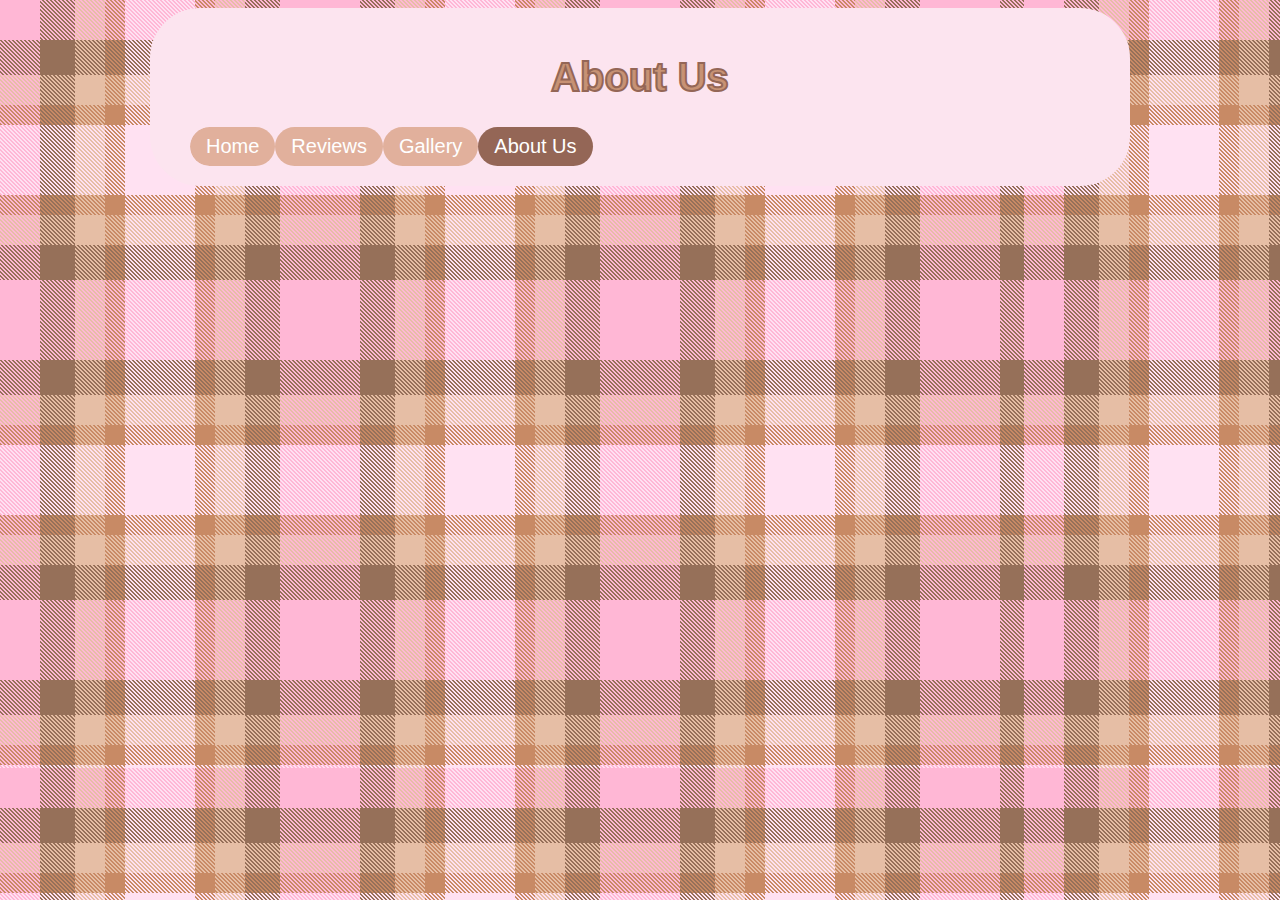
==== aboutus.html @ 881fd3d9 "revamp" ====
<!DOCTYPE html>
<html lang="en">

<head>
    <link rel="stylesheet" href="stylesheet.css">
    <meta charset="UTF-8">
    <meta name="viewport" content="width=device-width, initial-scale=1.0">
    <title>About Us</title>
</head>

<body>
    <div class="wrapper">
        <div class="header">
            <h1>About Us</h1>
        </div>
        <ul>
            <li><a class="nav-boarder " href="index.html">Home</a></li>

            <li><a class="nav-boarder " href="reviews.html">Reviews</a></li>
            <li><a class="nav-boarder" href="gallery.html">Gallery</a></li>
            <li><a class="nav-boarder active" href="aboutus.html">About Us</a></li>


    </div>
    </div>
    </ul>
</body>

</html>
---- stylesheet.css ----
@charset "UTF-8";

body{
    font-family: Verdana, Geneva, Tahoma, sans-serif;
    font-size: 20px;
    background-image: url('images/pinkandbrownplaid.png');
}
.wrapper{
    width:900px;
    margin-left: auto;
    margin-right: auto;
    padding: 20px 40px;
    background-color:#fce4ef;
    border-radius: 50px;
    
}
h1{
    text-align: center;
    color:#c79274;
    -webkit-text-stroke-width: 2px;
    -webkit-text-stroke-color:#946656;
}
ul{
    list-style-type: none;
    margin: 0;
    padding: 0;
    background-color: #fce4ef ;
    border-radius: 50px;
    overflow: hidden;

}
li{
    float: left;
}
li a{
    display:block;
    background-color:#E1B09C;
    color:white;
    padding: 8px 16px; 
    text-decoration: none;
    text-align: center;

}
li a:hover{
    background-color: #C79274;
    color: white;
}
.nav-boarder{
    border-radius: 50px;
}
.active{
    background-color:#946656 ;
}
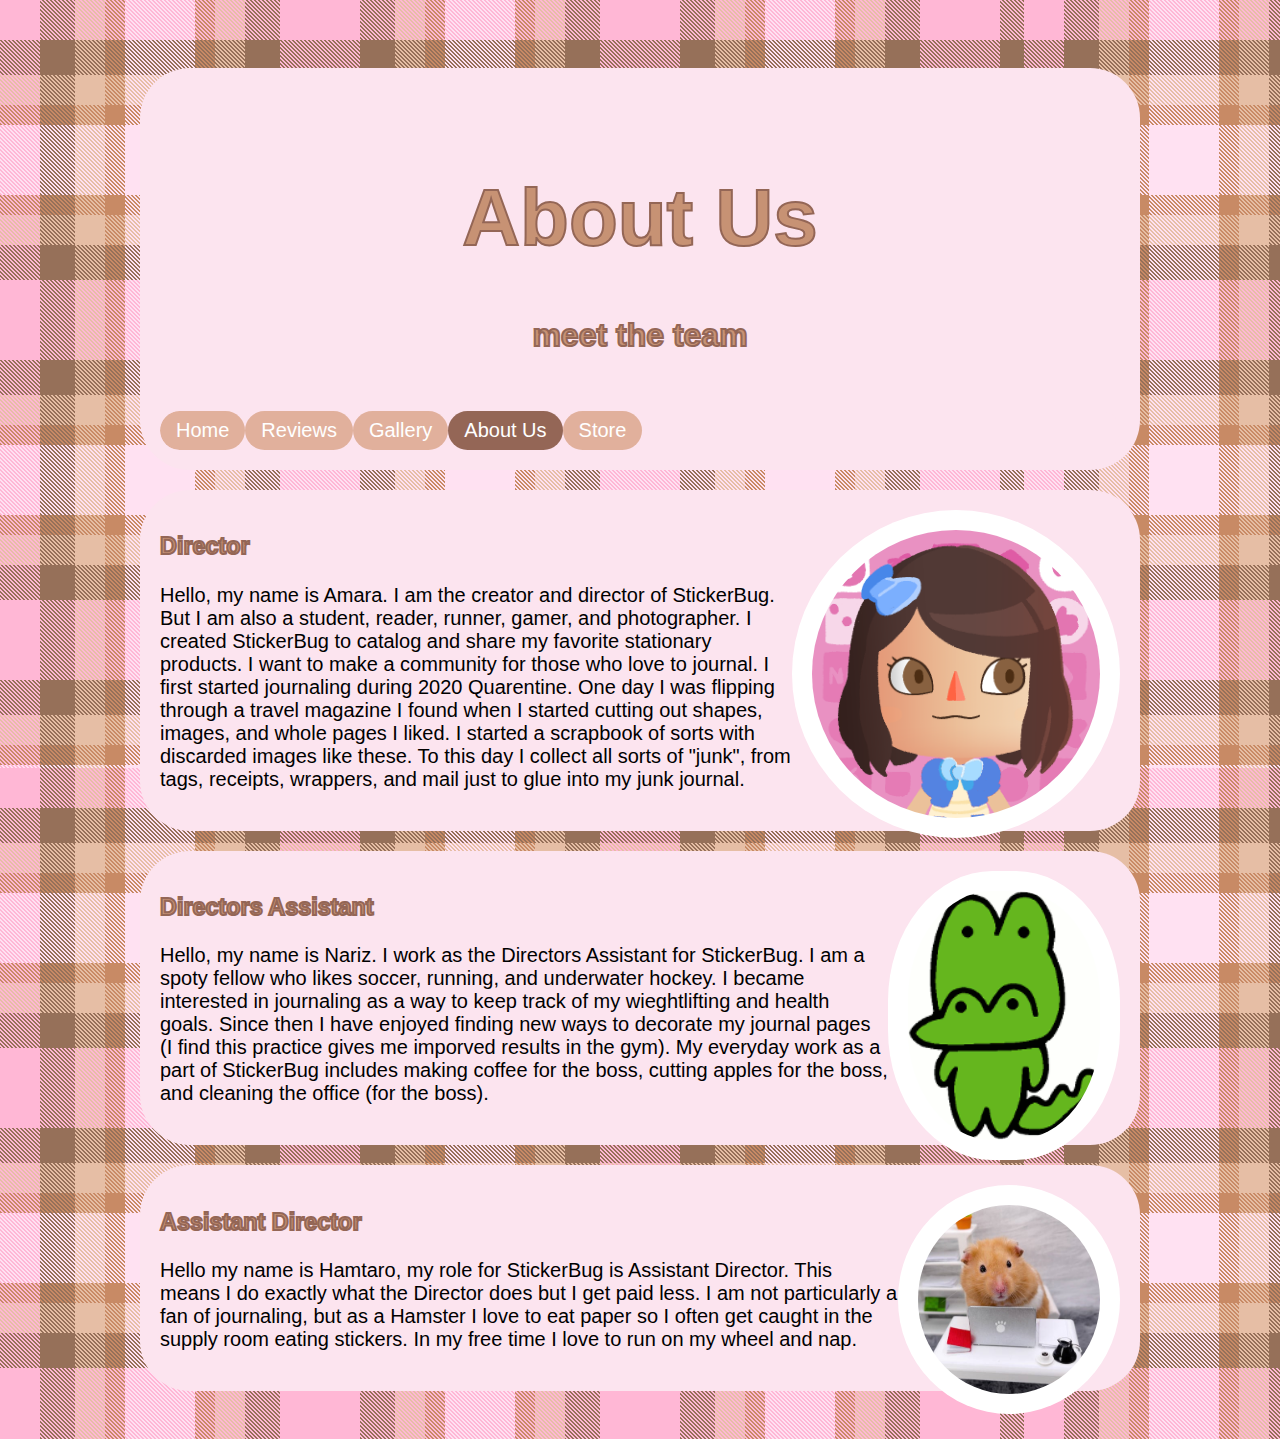
==== commit fd168e52: "upload" ====
--- a/aboutus.html
+++ b/aboutus.html
@@ -10,16 +10,42 @@
 
 <body>
     <div class="wrapper">
-        <div class="header">
-            <h1>About Us</h1>
+        <div class="card">
+            <div class="header">
+                <h1>About Us</h1>
+                <h2>meet the team</h2>
+            </div>
+            <ul>
+                <li><a class="nav-boarder " href="index.html">Home</a></li>
+
+                <li><a class="nav-boarder " href="reviews.html">Reviews</a></li>
+                <li><a class="nav-boarder" href="gallery.html">Gallery</a></li>
+                <li><a class="nav-boarder active" href="aboutus.html">About Us</a></li>
+                <li><a class="nav-boarder" href="store.html">Store</a></li>
+
         </div>
-        <ul>
-            <li><a class="nav-boarder " href="index.html">Home</a></li>
+        <div class="card"><img src="images/animalcrossingpfp.png"
+                style=" float:right; border-radius: 50%; display: block; width: 30%;" />
+            <h3>Director</h3>
+            <p> Hello, my name is Amara. I am the creator and director of StickerBug. But I am also a student, reader,
+                runner, gamer, and photographer. I created StickerBug to catalog and share my favorite stationary
+                products. I want to make a community for those who love to journal. I first started journaling during
+                2020 Quarentine. One day I was flipping through a travel magazine I found when I started cutting out
+                shapes, images, and whole pages I liked. I started a scrapbook of sorts with discarded images like
+                these. To this day I collect all sorts of "junk", from tags, receipts, wrappers, and mail just to glue
+                into my junk journal. </p>
 
-            <li><a class="nav-boarder " href="reviews.html">Reviews</a></li>
-            <li><a class="nav-boarder" href="gallery.html">Gallery</a></li>
-            <li><a class="nav-boarder active" href="aboutus.html">About Us</a></li>
-
+        </div>
+        <div class="card">
+            <img src="images/pochipfp.gif" style=" float:right; border-radius: 45%; display: block; width: 20%;" />
+            <h3>Directors Assistant</h3>
+            <p>Hello, my name is Nariz. I work as the Directors Assistant for StickerBug. I am a spoty fellow who likes soccer, running, and underwater hockey. I became interested in journaling as a way to keep track of my wieghtlifting and health goals. Since then I have enjoyed finding new ways to decorate my journal pages (I find this practice gives me imporved results in the gym). My everyday work as a part of StickerBug includes making coffee for the boss, cutting apples for the boss, and cleaning the office (for the boss). </p>
+        </div>
+        <div class="card">
+            <img src="images/hamstseroncomputer.jpg" style=" float:right; border-radius: 50%; display: block; width: 19%;" />
+            <h3>Assistant Director</h3>
+            <p>Hello my name is Hamtaro, my role for StickerBug is Assistant Director. This means I do exactly what the Director does but I get paid less. I am not particularly a fan of journaling, but as a Hamster I love to eat paper so I often get caught in the supply room eating stickers. In my free time I love to run on my wheel and nap.</p>
+        </div>
 
     </div>
     </div>
--- a/stylesheet.css
+++ b/stylesheet.css
@@ -1,53 +1,145 @@
 @charset "UTF-8";
 
-body{
+body {
     font-family: Verdana, Geneva, Tahoma, sans-serif;
     font-size: 20px;
     background-image: url('images/pinkandbrownplaid.png');
+    padding: 20px;
 }
-.wrapper{
-    width:900px;
+
+.wrapper {
+    width: 1000px;
     margin-left: auto;
     margin-right: auto;
     padding: 20px 40px;
-    background-color:#fce4ef;
     border-radius: 50px;
+
+}
+
+.header {
+    padding: 30px;
+    font-size: 40px;
+    text-align: center;
+
+}
+
+.leftcolumn {
+    padding: 10px;
+    float: left;
+    width: 75%;
+    background-color: white;
+}
+
+.rightcolumn {
+    float: right;
+    width: 25%;
+    padding-left: 20px;
+}
+
+.card {
+    padding: 20px;
+    margin-top: 20px;
+    background-color: #fce4ef;
+    border-radius: 50px;
+}
+
+.row:after {
+    content: "";
+    display: table;
+    clear: both;
+}
+
+.footer {
+    padding: 20px;
+    text-align: center;
+    margin-top: 20-px;
+}
+
+h1 {
+    text-align: center;
+    color: #c79274;
+    -webkit-text-stroke-width: 2px;
+    -webkit-text-stroke-color: #946656;
+}
+
+h2 {
+    text-align: center;
+    color: #c79274;
+    -webkit-text-stroke-width: 2px;
+    -webkit-text-stroke-color: #946656;
+    font-size: 80%;
+}
+h3{
     
+    color: #c79274;
+    -webkit-text-stroke-width: 2px;
+    -webkit-text-stroke-color: #946656;
 }
-h1{
-    text-align: center;
-    color:#c79274;
-    -webkit-text-stroke-width: 2px;
-    -webkit-text-stroke-color:#946656;
-}
-ul{
+ul {
     list-style-type: none;
     margin: 0;
     padding: 0;
-    background-color: #fce4ef ;
+    background-color: #fce4ef;
     border-radius: 50px;
     overflow: hidden;
 
 }
-li{
+
+li {
     float: left;
 }
-li a{
-    display:block;
-    background-color:#E1B09C;
-    color:white;
-    padding: 8px 16px; 
+
+li a {
+    display: block;
+    background-color: #E1B09C;
+    color: white;
+    padding: 8px 16px;
     text-decoration: none;
     text-align: center;
 
 }
-li a:hover{
+
+li a:hover {
     background-color: #C79274;
     color: white;
 }
-.nav-boarder{
+
+.nav-boarder {
     border-radius: 50px;
 }
-.active{
-    background-color:#946656 ;
+
+.active {
+    background-color: #946656;
 }
+.showcase {
+    background: #fbd1e4;
+    text-align: center;
+    
+    overflow: auto;
+    padding: 30px;
+    width: 40%;
+    border-radius: 5%;
+    margin-top: 20px;
+
+}
+
+.showcase-item {
+    background: #d1a890;
+    display: inline-block;
+    flex-direction: row;
+    justify-content: flex-start;
+    align-items: center;
+    margin: 10px;
+    padding: 20px;
+}
+img {
+    background-color: white;
+    width: 100%;
+    padding: 20px;
+  }
+.center{
+    display: block;
+    margin-left: auto;
+    margin-right: auto;
+    width: 50%;
+}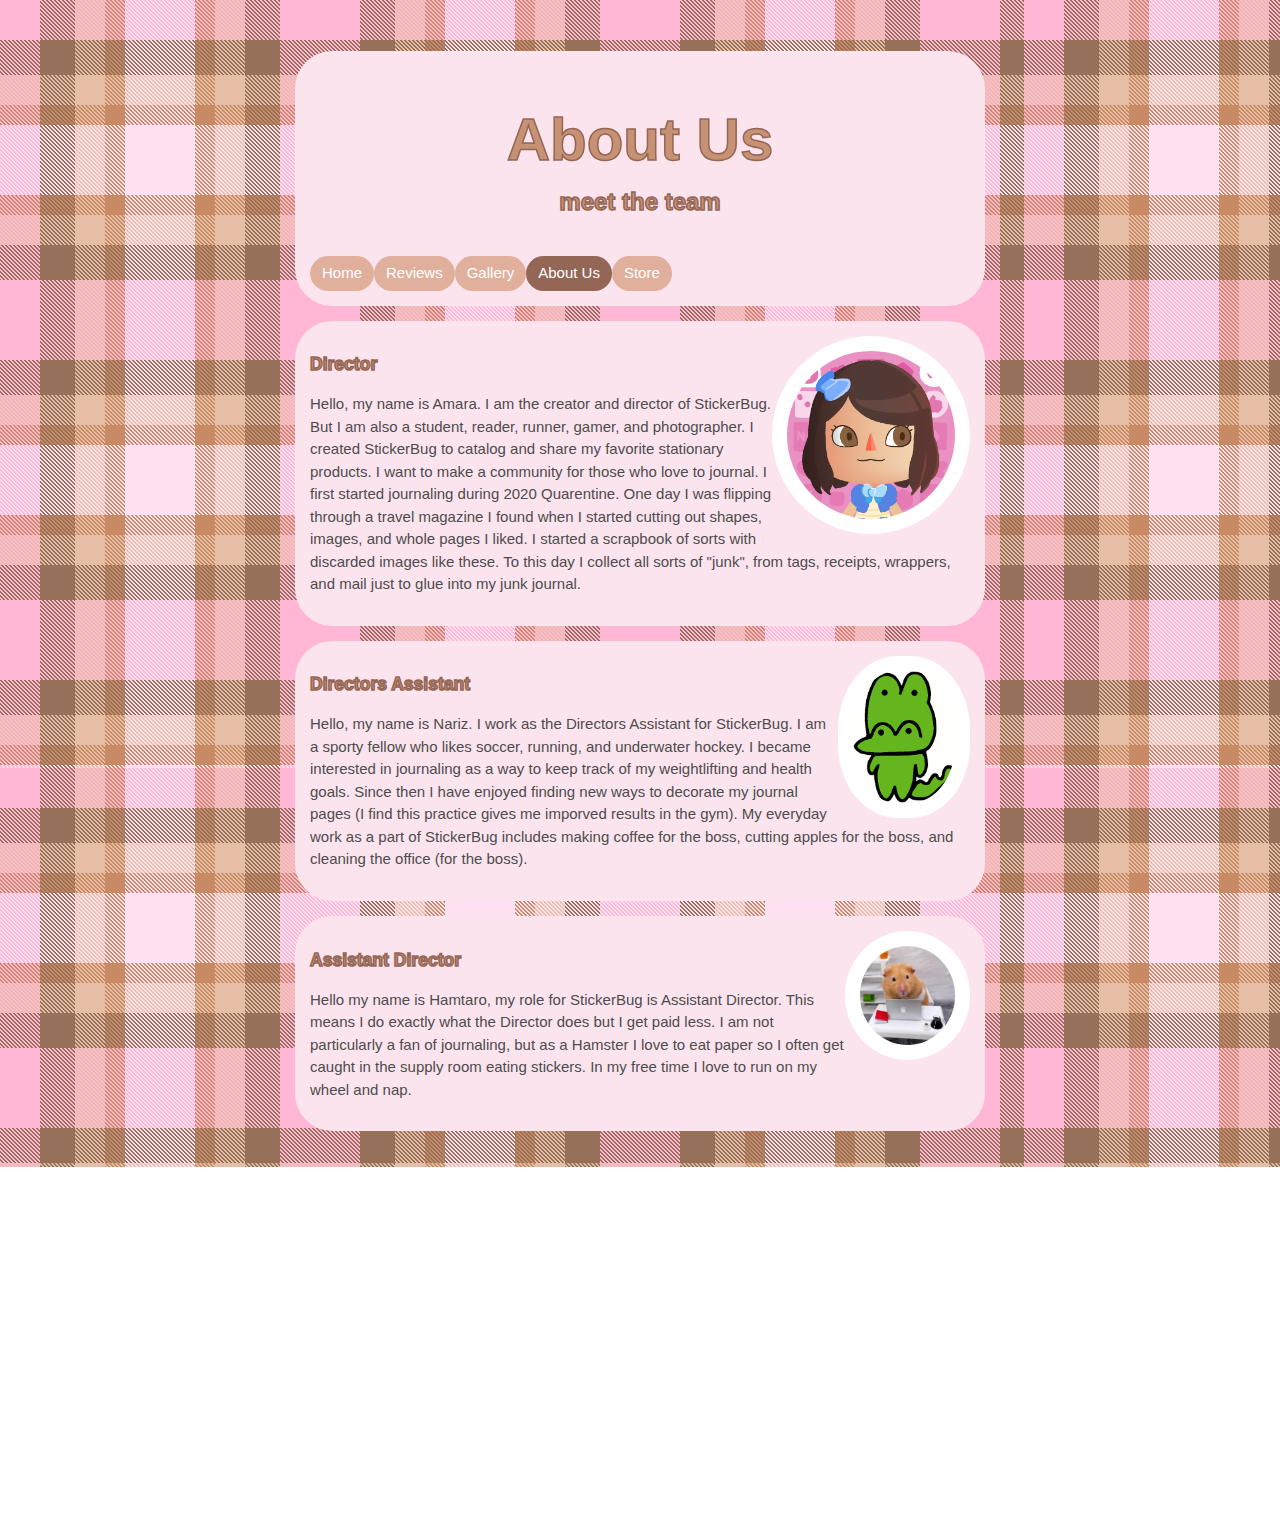
==== commit 0012b408: ".." ====
--- a/aboutus.html
+++ b/aboutus.html
@@ -5,7 +5,7 @@
     <link rel="stylesheet" href="stylesheet.css">
     <meta charset="UTF-8">
     <meta name="viewport" content="width=device-width, initial-scale=1.0">
-    <title>About Us</title>
+    <title>StickerBug - About Us</title>
 </head>
 
 <body>
@@ -39,7 +39,7 @@
         <div class="card">
             <img src="images/pochipfp.gif" style=" float:right; border-radius: 45%; display: block; width: 20%;" />
             <h3>Directors Assistant</h3>
-            <p>Hello, my name is Nariz. I work as the Directors Assistant for StickerBug. I am a spoty fellow who likes soccer, running, and underwater hockey. I became interested in journaling as a way to keep track of my wieghtlifting and health goals. Since then I have enjoyed finding new ways to decorate my journal pages (I find this practice gives me imporved results in the gym). My everyday work as a part of StickerBug includes making coffee for the boss, cutting apples for the boss, and cleaning the office (for the boss). </p>
+            <p>Hello, my name is Nariz. I work as the Directors Assistant for StickerBug. I am a sporty fellow who likes soccer, running, and underwater hockey. I became interested in journaling as a way to keep track of my weightlifting and health goals. Since then I have enjoyed finding new ways to decorate my journal pages (I find this practice gives me imporved results in the gym). My everyday work as a part of StickerBug includes making coffee for the boss, cutting apples for the boss, and cleaning the office (for the boss). </p>
         </div>
         <div class="card">
             <img src="images/hamstseroncomputer.jpg" style=" float:right; border-radius: 50%; display: block; width: 19%;" />
--- a/stylesheet.css
+++ b/stylesheet.css
@@ -2,9 +2,13 @@
 
 body {
     font-family: Verdana, Geneva, Tahoma, sans-serif;
+    color:rgb(77, 76, 76);
     font-size: 20px;
+    line-height: 150%;
     background-image: url('images/pinkandbrownplaid.png');
     padding: 20px;
+    zoom: 75%;
+    cursor: url(https://cur.cursors-4u.net/others/oth-5/oth506.cur), auto !important;
 }
 
 .wrapper {
@@ -69,12 +73,14 @@
     -webkit-text-stroke-color: #946656;
     font-size: 80%;
 }
-h3{
-    
+
+h3 {
+
     color: #c79274;
     -webkit-text-stroke-width: 2px;
     -webkit-text-stroke-color: #946656;
 }
+
 ul {
     list-style-type: none;
     margin: 0;
@@ -87,6 +93,10 @@
 
 li {
     float: left;
+}
+
+a.hover {
+    cursor: url(https://cur.cursors-4u.net/others/oth-5/oth505.cur), auto !important;
 }
 
 li a {
@@ -111,10 +121,11 @@
 .active {
     background-color: #946656;
 }
+
 .showcase {
     background: #fbd1e4;
     text-align: center;
-    
+
     overflow: auto;
     padding: 30px;
     width: 40%;
@@ -131,15 +142,35 @@
     align-items: center;
     margin: 10px;
     padding: 20px;
+    border-radius: 10%;
 }
+
 img {
     background-color: white;
     width: 100%;
     padding: 20px;
-  }
-.center{
+    border-radius: 5%;
+}
+
+.center {
     display: block;
     margin-left: auto;
     margin-right: auto;
     width: 50%;
+}
+
+* {
+    box-sizing: border-box;
+}
+
+.column {
+    float: left;
+    width: 33.33%;
+    padding: 5px
+}
+
+.row::after {
+    content: "";
+    clear: both;
+    display: table;
 }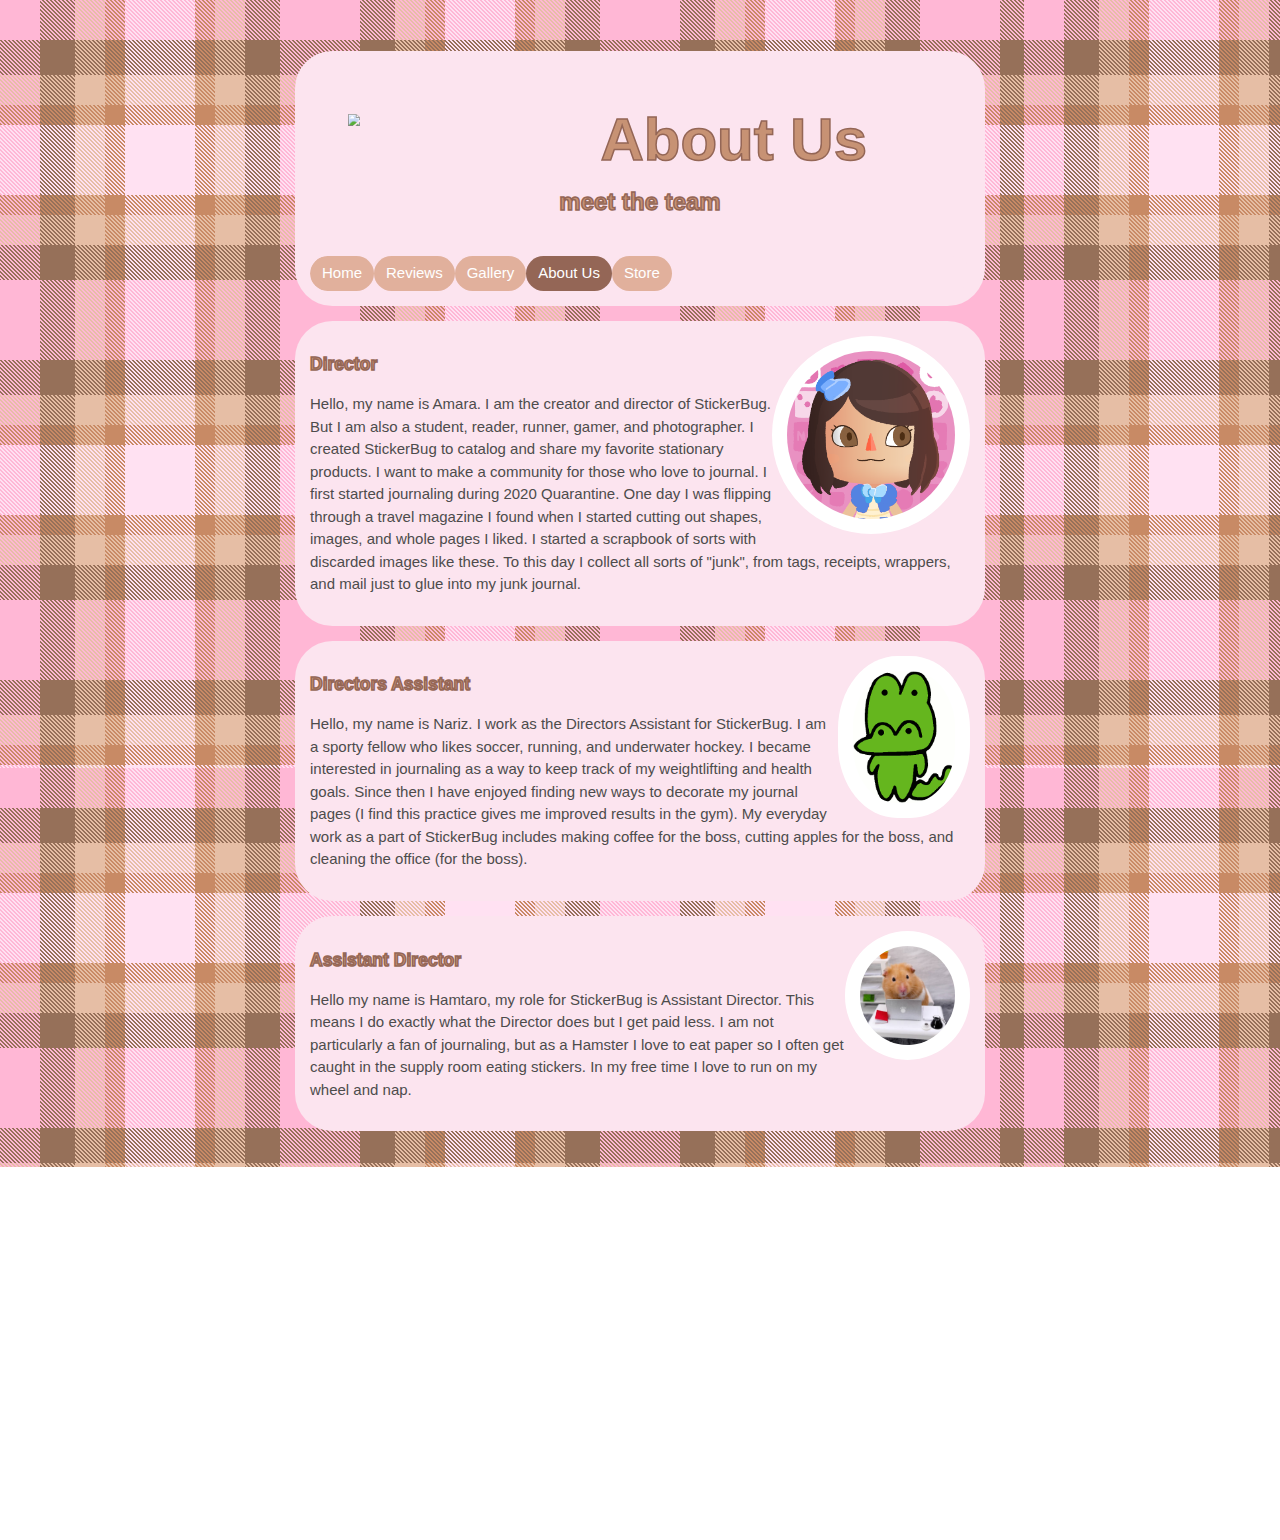
==== commit ee963f14: "updates" ====
--- a/aboutus.html
+++ b/aboutus.html
@@ -2,6 +2,8 @@
 <html lang="en">
 
 <head>
+    <link rel="icon" type="image/svg+xml" href="favicon/favicon.svg">
+<link rel="icon" type="image/png" href="favicon/favicon.png">
     <link rel="stylesheet" href="stylesheet.css">
     <meta charset="UTF-8">
     <meta name="viewport" content="width=device-width, initial-scale=1.0">
@@ -12,7 +14,10 @@
     <div class="wrapper">
         <div class="card">
             <div class="header">
-                <h1>About Us</h1>
+                <h1>
+                    <h1> <a href="index.html"> <img src="images/logo.svg" class="logo"></a>
+                    About Us
+                </h1>
                 <h2>meet the team</h2>
             </div>
             <ul>
@@ -30,7 +35,7 @@
             <p> Hello, my name is Amara. I am the creator and director of StickerBug. But I am also a student, reader,
                 runner, gamer, and photographer. I created StickerBug to catalog and share my favorite stationary
                 products. I want to make a community for those who love to journal. I first started journaling during
-                2020 Quarentine. One day I was flipping through a travel magazine I found when I started cutting out
+                2020 Quarantine. One day I was flipping through a travel magazine I found when I started cutting out
                 shapes, images, and whole pages I liked. I started a scrapbook of sorts with discarded images like
                 these. To this day I collect all sorts of "junk", from tags, receipts, wrappers, and mail just to glue
                 into my junk journal. </p>
@@ -39,12 +44,21 @@
         <div class="card">
             <img src="images/pochipfp.gif" style=" float:right; border-radius: 45%; display: block; width: 20%;" />
             <h3>Directors Assistant</h3>
-            <p>Hello, my name is Nariz. I work as the Directors Assistant for StickerBug. I am a sporty fellow who likes soccer, running, and underwater hockey. I became interested in journaling as a way to keep track of my weightlifting and health goals. Since then I have enjoyed finding new ways to decorate my journal pages (I find this practice gives me imporved results in the gym). My everyday work as a part of StickerBug includes making coffee for the boss, cutting apples for the boss, and cleaning the office (for the boss). </p>
+            <p>Hello, my name is Nariz. I work as the Directors Assistant for StickerBug. I am a sporty fellow who likes
+                soccer, running, and underwater hockey. I became interested in journaling as a way to keep track of my
+                weightlifting and health goals. Since then I have enjoyed finding new ways to decorate my journal pages
+                (I find this practice gives me improved results in the gym). My everyday work as a part of StickerBug
+                includes making coffee for the boss, cutting apples for the boss, and cleaning the office (for the
+                boss). </p>
         </div>
         <div class="card">
-            <img src="images/hamstseroncomputer.jpg" style=" float:right; border-radius: 50%; display: block; width: 19%;" />
+            <img src="images/hamstseroncomputer.jpg"
+                style=" float:right; border-radius: 50%; display: block; width: 19%;" />
             <h3>Assistant Director</h3>
-            <p>Hello my name is Hamtaro, my role for StickerBug is Assistant Director. This means I do exactly what the Director does but I get paid less. I am not particularly a fan of journaling, but as a Hamster I love to eat paper so I often get caught in the supply room eating stickers. In my free time I love to run on my wheel and nap.</p>
+            <p>Hello my name is Hamtaro, my role for StickerBug is Assistant Director. This means I do exactly what the
+                Director does but I get paid less. I am not particularly a fan of journaling, but as a Hamster I love to
+                eat paper so I often get caught in the supply room eating stickers. In my free time I love to run on my
+                wheel and nap.</p>
         </div>
 
     </div>
--- a/stylesheet.css
+++ b/stylesheet.css
@@ -2,7 +2,7 @@
 
 body {
     font-family: Verdana, Geneva, Tahoma, sans-serif;
-    color:rgb(77, 76, 76);
+    color: rgb(77, 76, 76);
     font-size: 20px;
     line-height: 150%;
     background-image: url('images/pinkandbrownplaid.png');
@@ -95,8 +95,14 @@
     float: left;
 }
 
-a.hover {
+a {
+    color: rgb(77, 76, 76);
+
+}
+
+a:hover {
     cursor: url(https://cur.cursors-4u.net/others/oth-5/oth505.cur), auto !important;
+    color: rgb(77, 76, 76);
 }
 
 li a {
@@ -145,6 +151,11 @@
     border-radius: 10%;
 }
 
+.showcase-item:hover {
+    background-color:  #c79274;
+    ;
+}
+
 img {
     background-color: white;
     width: 100%;
@@ -173,4 +184,16 @@
     content: "";
     clear: both;
     display: table;
+}
+
+.logo {
+    width: 250px;
+    background-color: transparent;
+    display: flexbox;
+    float: left;
+    margin-top: -40px;
+}
+
+.tour-card:hover{
+    background-color: #ffbcda;
 }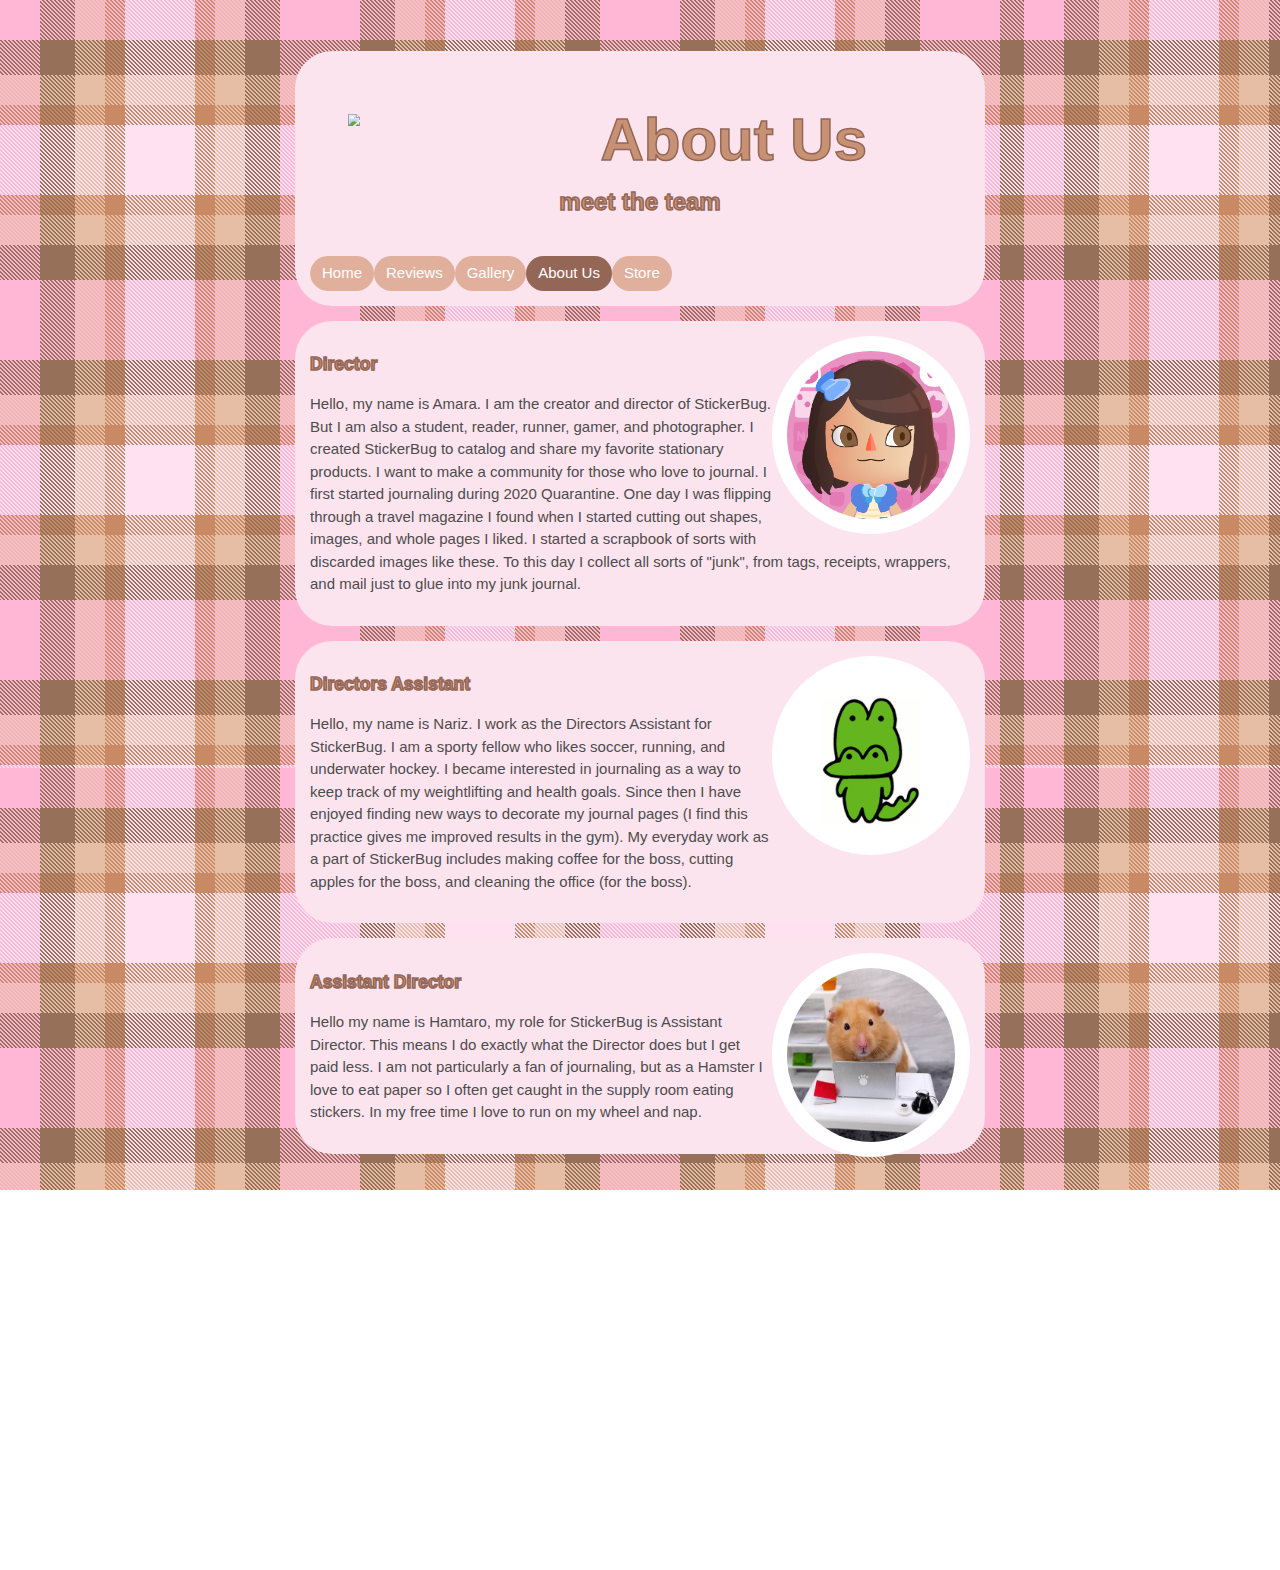
==== commit 5f1cb12d: "updates" ====
--- a/aboutus.html
+++ b/aboutus.html
@@ -42,7 +42,7 @@
 
         </div>
         <div class="card">
-            <img src="images/pochipfp.gif" style=" float:right; border-radius: 45%; display: block; width: 20%;" />
+            <img src="images/pochi.png" style=" float:right; border-radius: 50%; display: block; width: 30%;" />
             <h3>Directors Assistant</h3>
             <p>Hello, my name is Nariz. I work as the Directors Assistant for StickerBug. I am a sporty fellow who likes
                 soccer, running, and underwater hockey. I became interested in journaling as a way to keep track of my
@@ -53,7 +53,7 @@
         </div>
         <div class="card">
             <img src="images/hamstseroncomputer.jpg"
-                style=" float:right; border-radius: 50%; display: block; width: 19%;" />
+                style=" float:right; border-radius: 50%; display: block; width: 30%;" />
             <h3>Assistant Director</h3>
             <p>Hello my name is Hamtaro, my role for StickerBug is Assistant Director. This means I do exactly what the
                 Director does but I get paid less. I am not particularly a fan of journaling, but as a Hamster I love to
--- a/stylesheet.css
+++ b/stylesheet.css
@@ -97,12 +97,14 @@
 
 a {
     color: rgb(77, 76, 76);
+    text-decoration: none;
 
 }
 
 a:hover {
     cursor: url(https://cur.cursors-4u.net/others/oth-5/oth505.cur), auto !important;
     color: rgb(77, 76, 76);
+    text-decoration: none;
 }
 
 li a {
@@ -152,7 +154,7 @@
 }
 
 .showcase-item:hover {
-    background-color:  #c79274;
+    background-color: #c79274;
     ;
 }
 
@@ -194,6 +196,14 @@
     margin-top: -40px;
 }
 
-.tour-card:hover{
+.tour-card:hover {
     background-color: #ffbcda;
+}
+
+figcaption {
+    text-align: center;
+    text-decoration:none;
+}
+.text-shadow{
+    text-shadow: white 1px 0 10px;
 }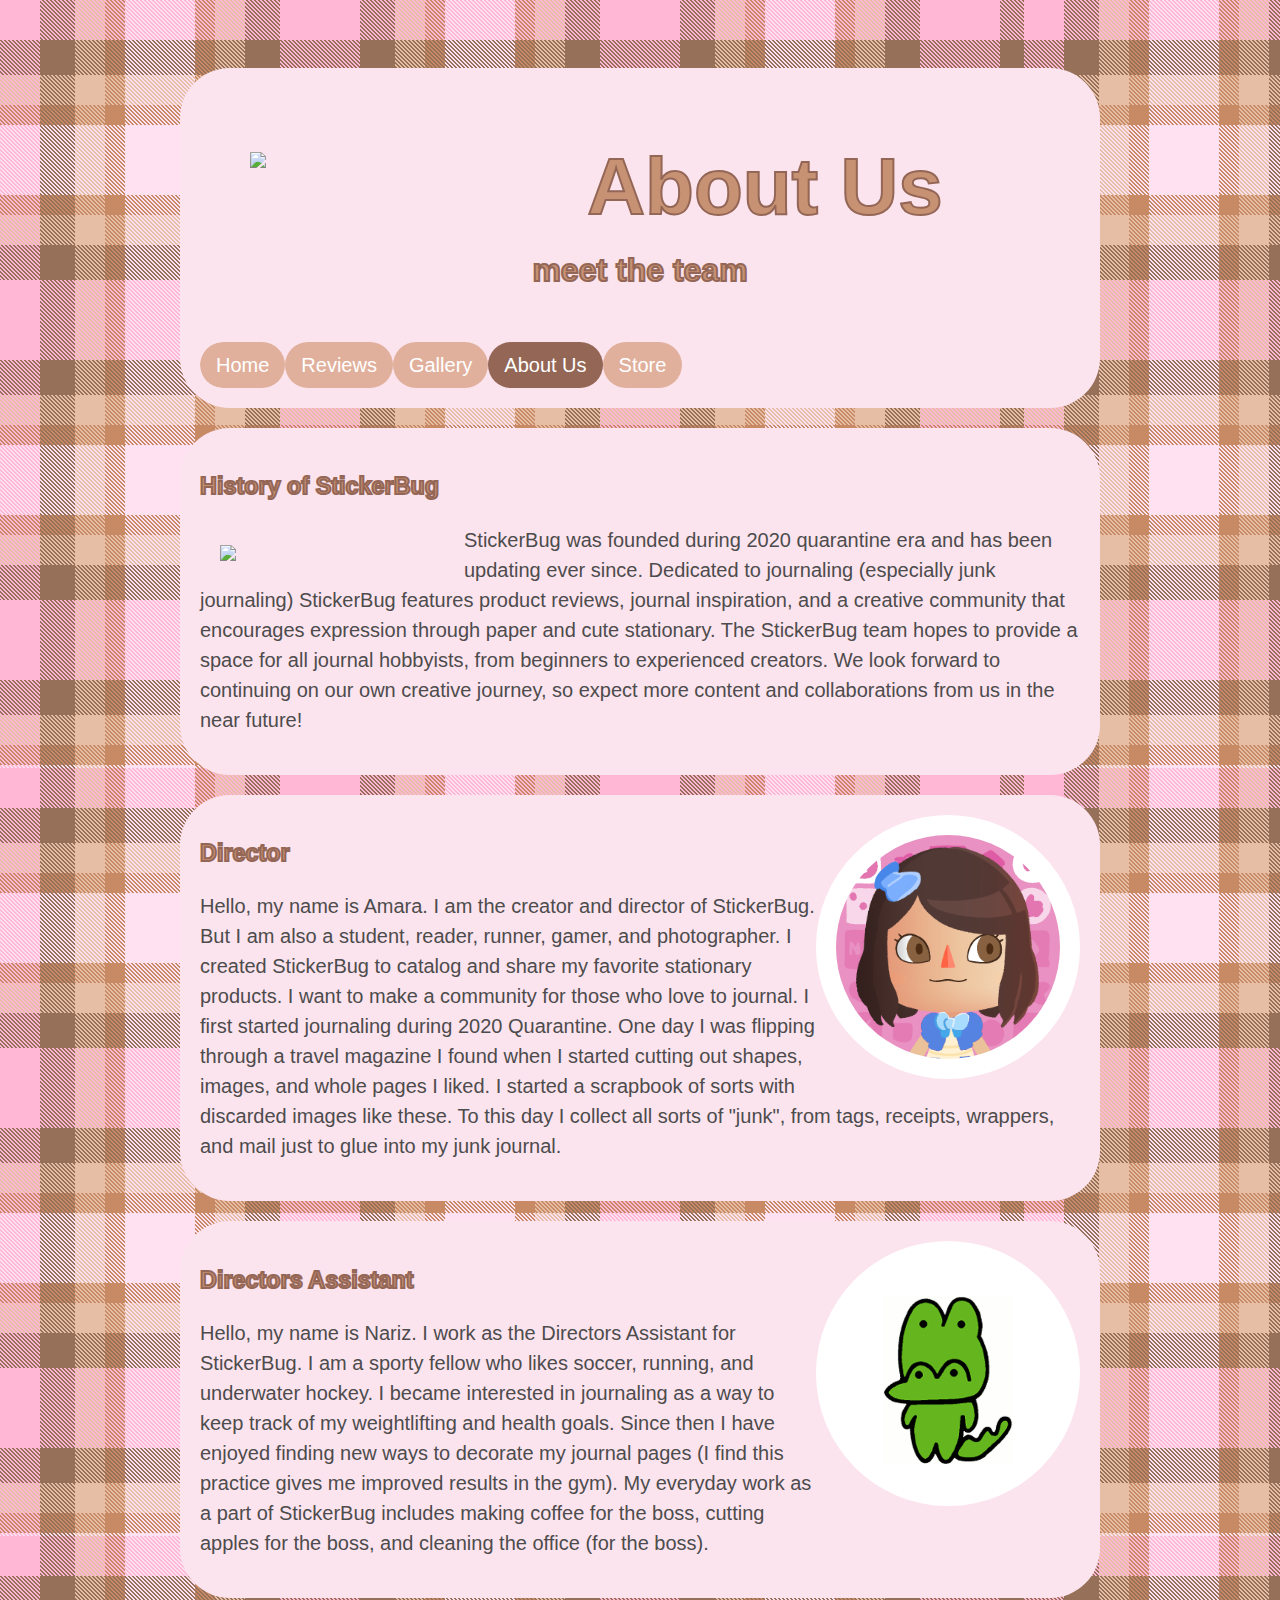
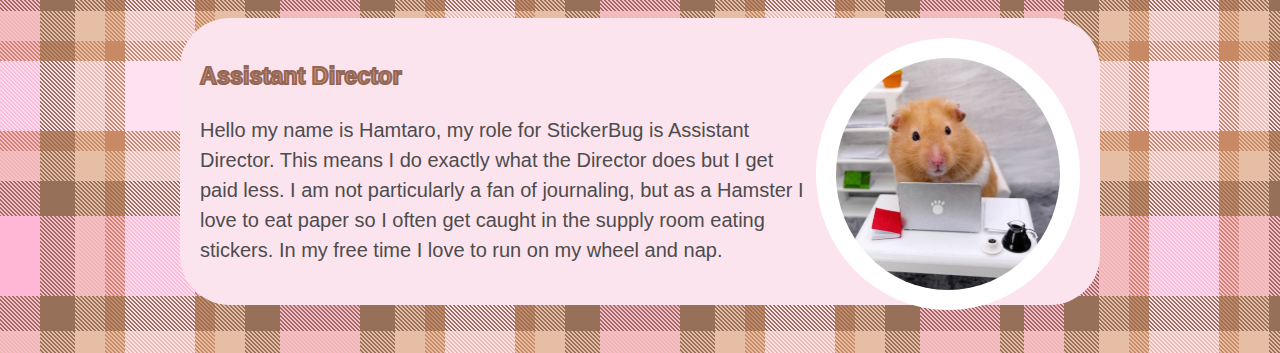
==== commit e683264c: "fixing gallery formatting and adding store content" ====
--- a/aboutus.html
+++ b/aboutus.html
@@ -3,7 +3,7 @@
 
 <head>
     <link rel="icon" type="image/svg+xml" href="favicon/favicon.svg">
-<link rel="icon" type="image/png" href="favicon/favicon.png">
+    <link rel="icon" type="image/png" href="favicon/favicon.png">
     <link rel="stylesheet" href="stylesheet.css">
     <meta charset="UTF-8">
     <meta name="viewport" content="width=device-width, initial-scale=1.0">
@@ -15,10 +15,10 @@
         <div class="card">
             <div class="header">
                 <h1>
-                    <h1> <a href="index.html"> <img src="images/logo.svg" class="logo"></a>
-                    About Us
-                </h1>
-                <h2>meet the team</h2>
+                    <h1> <a href="index.html"> <img src="images/logo1.png" class="logo"></a>
+                        About Us
+                    </h1>
+                    <h2>meet the team</h2>
             </div>
             <ul>
                 <li><a class="nav-boarder " href="index.html">Home</a></li>
@@ -28,6 +28,16 @@
                 <li><a class="nav-boarder active" href="aboutus.html">About Us</a></li>
                 <li><a class="nav-boarder" href="store.html">Store</a></li>
 
+        </div>
+        <div class="card">
+            <h3>History of StickerBug</h3>
+            <img src="images/logo1.png" style=" float:left; display: block; width: 30%; background: transparent;" />
+            <p>StickerBug was founded during 2020 quarantine era and has been updating ever since. Dedicated to
+                journaling (especially junk journaling) StickerBug features product reviews, journal inspiration, and a
+                creative community that encourages expression through paper and cute stationary. The StickerBug team
+                hopes to provide a space for all journal hobbyists, from beginners to experienced creators. We look
+                forward to continuing on our own creative journey, so expect more content and collaborations from us in
+                the near future!</p>
         </div>
         <div class="card"><img src="images/animalcrossingpfp.png"
                 style=" float:right; border-radius: 50%; display: block; width: 30%;" />
@@ -61,6 +71,7 @@
                 wheel and nap.</p>
         </div>
 
+
     </div>
     </div>
     </ul>
--- a/stylesheet.css
+++ b/stylesheet.css
@@ -7,12 +7,12 @@
     line-height: 150%;
     background-image: url('images/pinkandbrownplaid.png');
     padding: 20px;
-    zoom: 75%;
+    /* zoom: 75%; */
     cursor: url(https://cur.cursors-4u.net/others/oth-5/oth506.cur), auto !important;
 }
 
 .wrapper {
-    width: 1000px;
+    max-width: 1000px;
     margin-left: auto;
     margin-right: auto;
     padding: 20px 40px;
@@ -27,7 +27,7 @@
 
 }
 
-.leftcolumn {
+/* .leftcolumn {
     padding: 10px;
     float: left;
     width: 75%;
@@ -38,7 +38,7 @@
     float: right;
     width: 25%;
     padding-left: 20px;
-}
+} */
 
 .card {
     padding: 20px;
@@ -75,6 +75,13 @@
 }
 
 h3 {
+
+    color: #c79274;
+    -webkit-text-stroke-width: 2px;
+    -webkit-text-stroke-color: #946656;
+}
+
+h4 {
 
     color: #c79274;
     -webkit-text-stroke-width: 2px;
@@ -96,7 +103,7 @@
 }
 
 a {
-    color: rgb(77, 76, 76);
+    color: rgb(188, 187, 187);
     text-decoration: none;
 
 }
@@ -133,7 +140,6 @@
 .showcase {
     background: #fbd1e4;
     text-align: center;
-
     overflow: auto;
     padding: 30px;
     width: 40%;
@@ -178,8 +184,19 @@
 
 .column {
     float: left;
-    width: 33.33%;
+    width: 25%;
     padding: 5px
+}
+
+.column2 {
+    float: left;
+    width: 70%;
+    padding: 10px;
+}
+
+.column3 {
+    float: right;
+    width: 30%
 }
 
 .row::after {
@@ -188,6 +205,10 @@
     display: table;
 }
 
+.microtext {
+    font-size: 70%;
+}
+
 .logo {
     width: 250px;
     background-color: transparent;
@@ -202,8 +223,172 @@
 
 figcaption {
     text-align: center;
-    text-decoration:none;
-}
-.text-shadow{
+    text-decoration: none;
+}
+
+.text-shadow {
     text-shadow: white 1px 0 10px;
+}
+
+.hover-image:hover {
+    background-color: #ffbcda;
+}
+
+.article {
+    color: rgb(77, 76, 76);
+}
+
+.article:hover {
+    color: rgb(188, 187, 187);
+}
+
+.profile-container-2 {
+    display: grid;
+    grid-template-columns: auto auto;
+    gap: .1rem .1rem;
+    align-items: top center;
+}
+
+.img-grid {
+    background-color: none;
+}
+
+.worldmap {
+    width: 900px;
+    height: 600px;
+    border: solid white 2px;
+    border-radius: 5%;
+    background: url(images/mapimage-2.jpg) no-repeat;
+    background-size: 900px 600px;
+    padding: 0;
+    margin: 0;
+    /* adjust as needed */
+    position: relative;
+    /* needed for positioning the icons */
+}
+
+.worldmap-item {
+    font-size: 24px;
+    position: absolute;
+}
+
+.worldmap-item span {
+    font-size: 10px;
+    color: #733D26;
+    float: right;
+    background: #F9D0DE;
+    padding: 3px;
+    margin-left: 3px;
+}
+
+#worldmap-item-tapes {
+    top: 200px;
+    left: 440px;
+}
+
+#worldmap-item-pens {
+    top: 200px;
+    left: 350px;
+}
+
+#worldmap-item-journal {
+    top: 400px;
+    left: 630px;
+}
+
+#worldmap-item-mat {
+    top: 350px;
+    left: 550px;
+}
+
+#worldmap-item-crate {
+    top: 300px;
+    left: 500px;
+}
+
+#worldmap-item-pc {
+    top: 200px;
+    left: 150px;
+}
+
+#worldmap-item-chair {
+    top: 510px;
+    left: 490px;
+}
+
+.icon-black {
+    color: black;
+}
+
+.icon-black span {
+    display: none;
+}
+
+.icon-black:hover span {
+    display: inline;
+}
+
+.icon-black:hover {
+    color: #FC72A7;
+}
+
+
+
+.icon-white {
+    color: rgb(190, 186, 186);
+}
+
+.icon-white span {
+    display: none;
+}
+
+.icon-white:hover span {
+    display: inline;
+}
+
+.icon-white:hover {
+    color: #FC72A7;
+}
+
+.location-profile {
+    display: flex;
+    gap: 18px;
+    margin: 0 0 2em;
+}
+
+.location-image {
+    width: 45%;
+    /* height: 300px;  */
+    flex-grow: 0;
+    flex-shrink: 0;
+}
+
+.location-image-2 {
+    width: 400px;
+    /* height: 300px;  */
+    flex-grow: 0;
+    flex-shrink: 0;
+}
+
+.location-image-3 {
+    width: 500px;
+    /* height: 300px;  */
+    flex-grow: 0;
+    flex-shrink: 0;
+}
+
+.location-description p {
+    margin-top: 0;
+}
+
+.column4 {
+    float: left;
+    width: 100%;
+    padding: 10px;
+}
+
+.column5 {
+    float: right;
+    width: 50%;
+    padding: 10px;
 }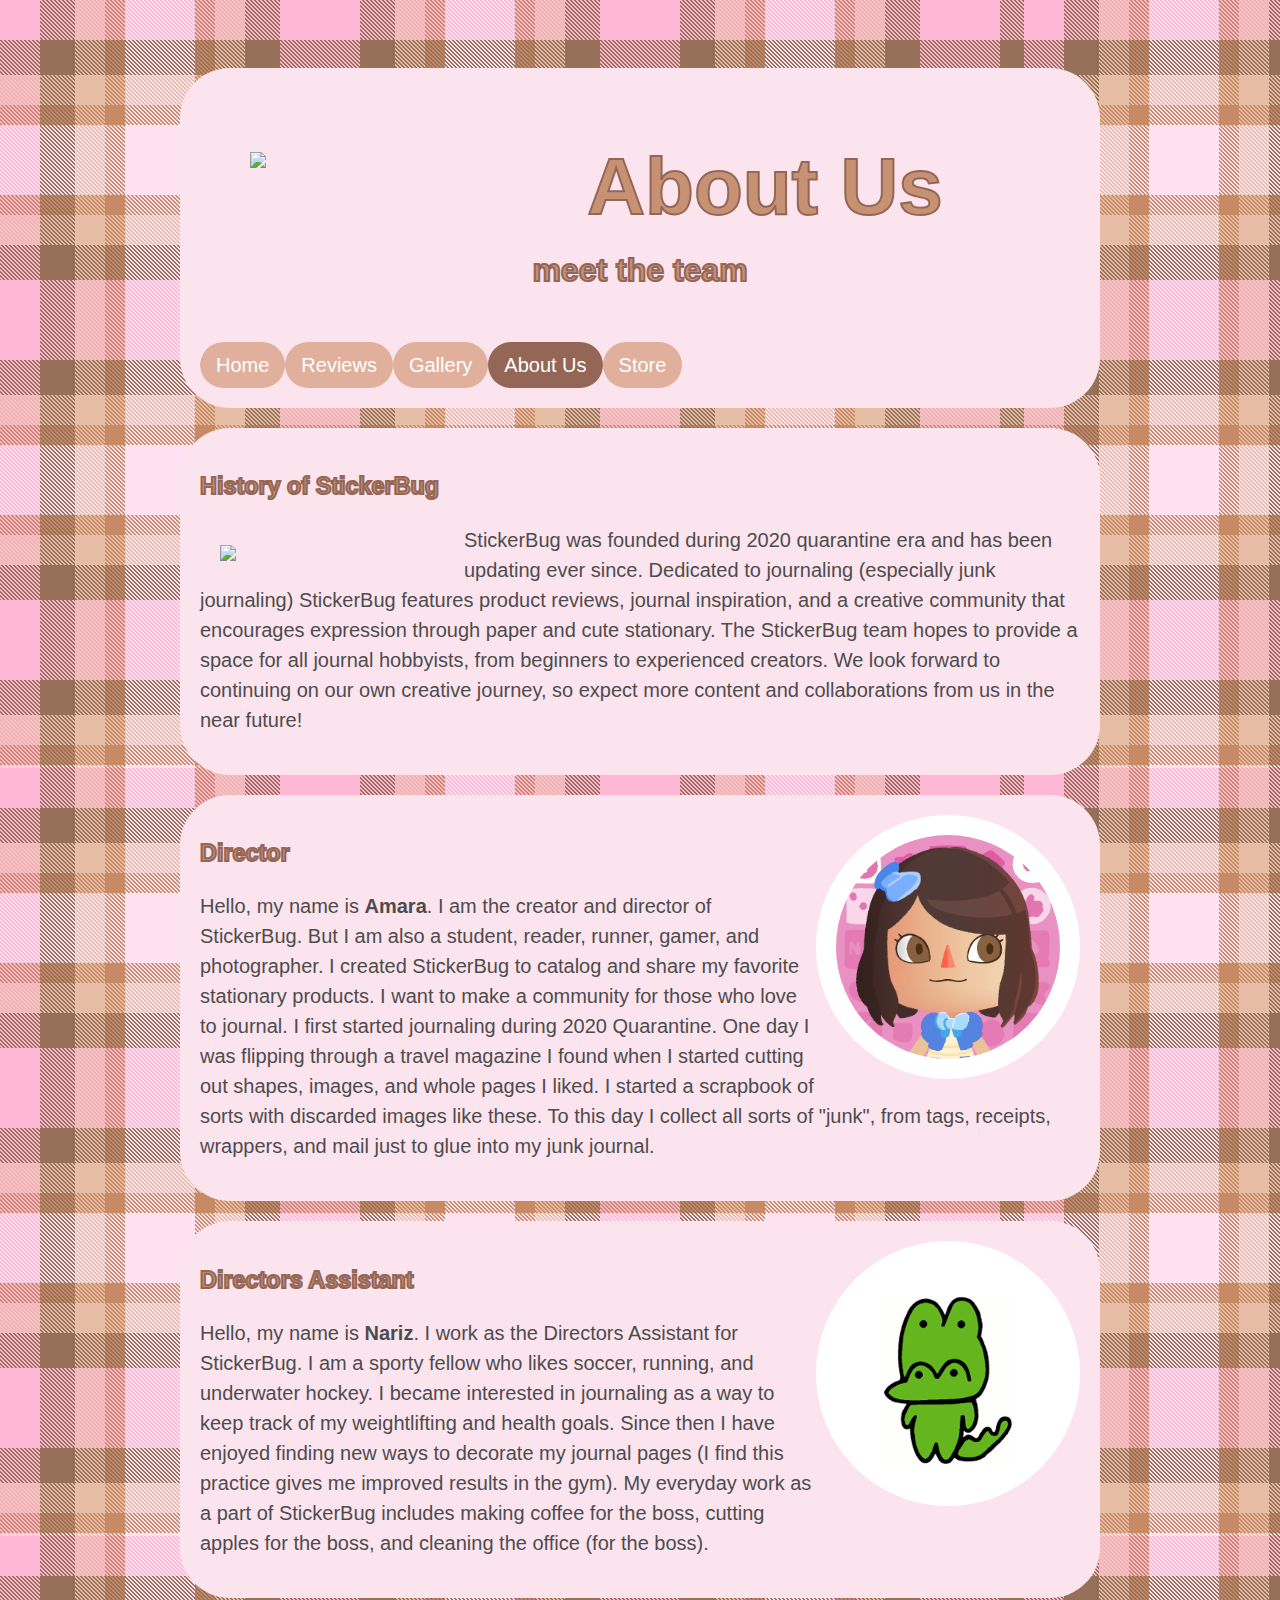
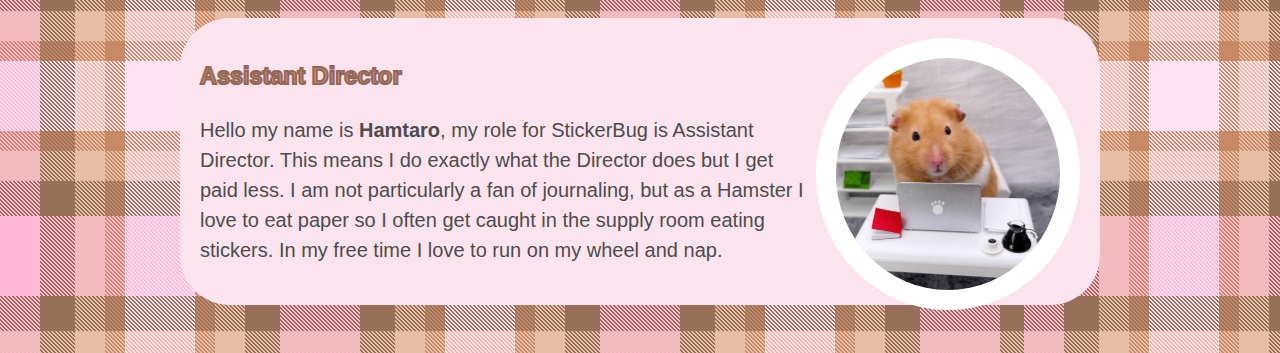
==== commit 9907b577: "fixing links, making store map interactive, adding glue review, and fixing typos" ====
--- a/aboutus.html
+++ b/aboutus.html
@@ -42,7 +42,7 @@
         <div class="card"><img src="images/animalcrossingpfp.png"
                 style=" float:right; border-radius: 50%; display: block; width: 30%;" />
             <h3>Director</h3>
-            <p> Hello, my name is Amara. I am the creator and director of StickerBug. But I am also a student, reader,
+            <p> Hello, my name is <b>Amara</b>. I am the creator and director of StickerBug. But I am also a student, reader,
                 runner, gamer, and photographer. I created StickerBug to catalog and share my favorite stationary
                 products. I want to make a community for those who love to journal. I first started journaling during
                 2020 Quarantine. One day I was flipping through a travel magazine I found when I started cutting out
@@ -54,7 +54,7 @@
         <div class="card">
             <img src="images/pochi.png" style=" float:right; border-radius: 50%; display: block; width: 30%;" />
             <h3>Directors Assistant</h3>
-            <p>Hello, my name is Nariz. I work as the Directors Assistant for StickerBug. I am a sporty fellow who likes
+            <p>Hello, my name is <b>Nariz</b>. I work as the Directors Assistant for StickerBug. I am a sporty fellow who likes
                 soccer, running, and underwater hockey. I became interested in journaling as a way to keep track of my
                 weightlifting and health goals. Since then I have enjoyed finding new ways to decorate my journal pages
                 (I find this practice gives me improved results in the gym). My everyday work as a part of StickerBug
@@ -65,7 +65,7 @@
             <img src="images/hamstseroncomputer.jpg"
                 style=" float:right; border-radius: 50%; display: block; width: 30%;" />
             <h3>Assistant Director</h3>
-            <p>Hello my name is Hamtaro, my role for StickerBug is Assistant Director. This means I do exactly what the
+            <p>Hello my name is <b>Hamtaro</b>, my role for StickerBug is Assistant Director. This means I do exactly what the
                 Director does but I get paid less. I am not particularly a fan of journaling, but as a Hamster I love to
                 eat paper so I often get caught in the supply room eating stickers. In my free time I love to run on my
                 wheel and nap.</p>
--- a/stylesheet.css
+++ b/stylesheet.css
@@ -27,7 +27,7 @@
 
 }
 
-/* .leftcolumn {
+.leftcolumn {
     padding: 10px;
     float: left;
     width: 75%;
@@ -38,7 +38,7 @@
     float: right;
     width: 25%;
     padding-left: 20px;
-} */
+}
 
 .card {
     padding: 20px;
@@ -391,4 +391,47 @@
     float: right;
     width: 50%;
     padding: 10px;
+}
+
+.worldmapstore {
+    width: 900px;
+    height: 600px;
+    border: solid white 2px;
+    border-radius: 5%;
+    background: url(images/us-map.png) no-repeat;
+    background-size: 900px 600px;
+    padding: 0;
+    margin: 0;
+    /* adjust as needed */
+    position: relative;
+    /* needed for positioning the icons */
+}
+
+.worldmapstore-item {
+    font-size: 24px;
+    position: absolute;
+}
+
+.worldmapstore-item span {
+    font-size: 10px;
+    color: #733D26;
+    float: right;
+    background: #F9D0DE;
+    padding: 3px;
+    margin-left: 3px;
+}
+
+#worldmapstore-item-daiso {
+    top: 210px;
+    left: 0px;
+}
+
+#worldmapstore-item-chat {
+    top: 315px;
+    left: 630px;
+}
+
+#worldmapstore-item-nyc {
+    top: 135px;
+    left: 800px;
 }